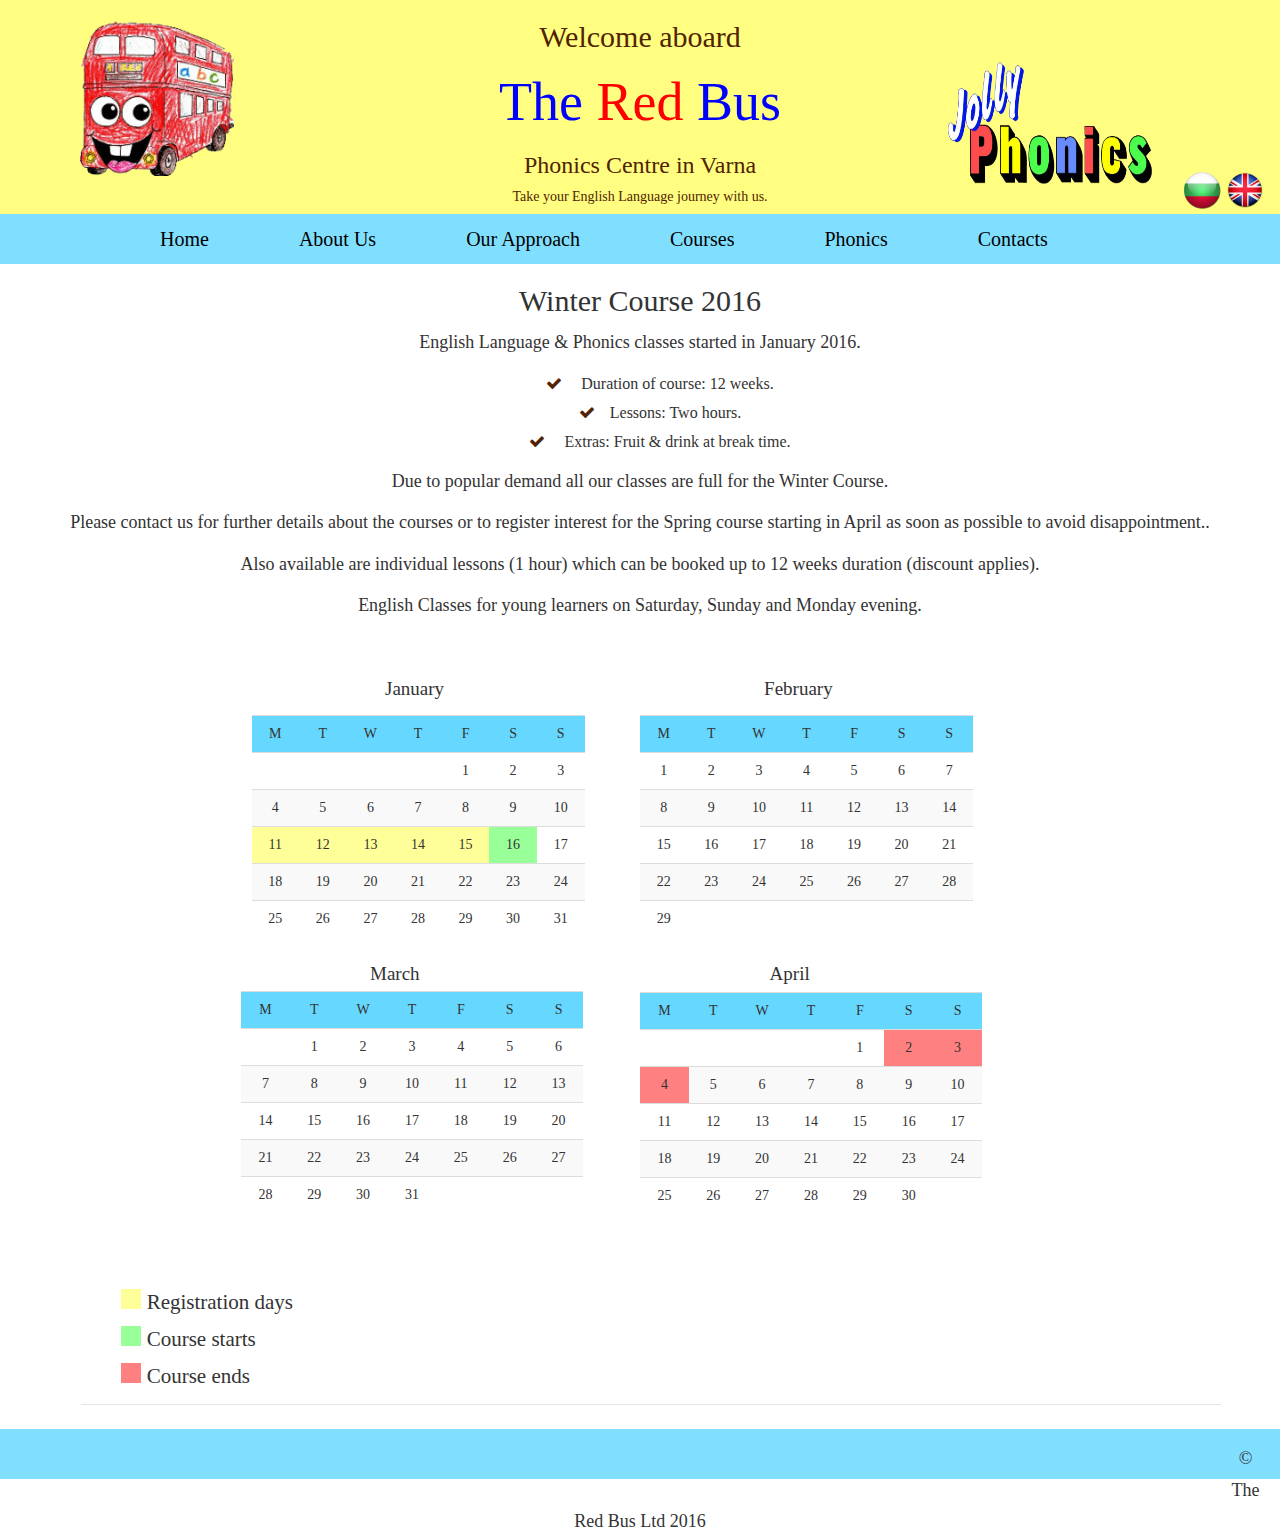
==== Courses.html @ 52528436 "first push" ====
<!DOCTYPE html>
<html lang="en">
<head>
    <title>The Red Bus</title>
    <meta charset="utf-8">
    <meta name="generator"  content="Serif WebPlus X7 (15,0,4,38)">
    <meta name="viewport" content="width=device-width, initial-scale=1, maximum-scale=1,user-scalable=no">
    <meta name="description" content="The red bus -varna - english phonics centre for teaching young children">
    <meta name="keywords" content="english, language, education, varna, craft, music, singing, child, young learners, phonics, art, варна, jennifer">
    <!-- Latest compiled and minified CSS -->
    <link rel="stylesheet" href="http://maxcdn.bootstrapcdn.com/bootstrap/3.3.6/css/bootstrap.min.css">

    <!-- jQuery library -->
    <script src="https://ajax.googleapis.com/ajax/libs/jquery/1.12.0/jquery.min.js"></script>

    <!-- Latest compiled JavaScript -->
    <script src="http://maxcdn.bootstrapcdn.com/bootstrap/3.3.6/js/bootstrap.min.js"></script>
    <link rel="stylesheet" href="style/style.css" type="text/css">
     <link rel="stylesheet" href="style/responsiv.css" type="text/css">
    <link rel="stylesheet" href="http://cdnjs.cloudflare.com/ajax/libs/font-awesome/4.4.0/css/font-awesome.min.css">
    <script type="text/javascript" src="script/jquery.js"></script>
    <script type="text/javascript">
        $(document).ready(function() {
            $("a.ActiveButton").bind
            ({ mousedown:function()
            {if ( $(this).attr('disabled') === undefined )
                $(this).addClass('Activated');
            },
                mouseleave:function()
                { if ( $(this).attr('disabled') === undefined )
                    $(this).removeClass('Activated');},
                mouseup:function()
                { if ( $(this).attr('disabled') === undefined )
                    $(this).removeClass('Activated');
                }});
        });
    </script>
    <!--Favicon -->
    <link rel="shortcut icon" href="img/favicon.ico" type="image/x-icon">
    <link rel="icon" href="img/favicon.ico" type="image/x-icon">

</head>
<body>
<!-- Header - including Logo pics, Greating and Flags -->
<div class="wrapper">
<header id="header">
	<div class="container-fluid">
		<div class="row">
		    <h2>Welcome aboard</h2>
		    <h1>The <span>Red</span> Bus</h1>
		    <h3>Phonics Centre in Varna</h3>
		    <h5>Take your English Language journey with us.</h5>
    	</div>
    </div>
<!-- Logo img -->
	<div class="container">
		<div class="row">
			<div id="placeForPic1 col-lg-12">
			  <a href="index.html">  <img id="redBus" class="img-responsive" src="img/theredbuscopy.png" alt="A red bus" /></a>
			</div>
		</div>
	</div>
	
<!-- Flags -->
	<div class="container">
		<div class="row">
			<div id="icons" class="col-lg-12 text-right">
				<a href="Coursesbg.html">	<img src="img/BulgariaFlag.png" alt="a bulgarian flag" /></a>
				<a href="Courses.html">	<img src="img/UKFlag.png" alt="an UK flag" /></a>
			</div>
		</div>
	</div>	
	
<!-- Phoncis img -->	
	<div class="container">
		<div class="row">
		<div id="placeForPic2" class="container">
		    <img id="phonics" class="img-responsive" src="img/jp.png" />
		 </div>
		</div>
	</div>
</header>

<nav class="navbar navbar-default navbar-shrink" >
    <div class="container">
        <div class="navbar-header">
            <button type="button" class="navbar-toggle" data-toggle="collapse" data-target="#navBar">
                <span class="icon-bar"></span>
                <span class="icon-bar"></span>
                <span class="icon-bar"></span>
            </button>
        </div>
        <div class="collapse navbar-collapse" id="navBar">
            <ul class="nav navbar-nav navbar-center">
                <li><a href="index.html">Home</a></li>
                <li><a href="About%20Us.html">About Us</a></li>
                <li><a href="Our%20approach.html">Our Approach</a></li>
                <li><a href="Courses.html">Courses</a></li>
                <li><a href="Phonics.html">Phonics</a></li>
                <li><a href="Contact.html">Contacts</a></li>
            </ul>
        </div>

    </div>
</nav>

<section id="main" role="main">
    <div class="container">
        <div class="row">
            <div class="col-lg-12" id="courses">
             <h2>   Winter Course 2016</h2>
       <!--  <h3> ****Register Now****</h3>  -->   
               <p>English Language & Phonics classes started in January 2016.</p>
                <ul>
                    <li class="list2"> Duration of course: 12 weeks.</li>
                    <li class="list2">Lessons: Two hours.</li>
                    <li class="list2"> Extras: Fruit & drink at break time.</li>
                </ul>
             <p>Due to popular demand all our classes are full for the Winter Course.</p>
             <p>Please contact us for further details about the courses or to register interest for the Spring course starting in April as soon as possible to avoid disappointment.. </p>
             <p>Also available are individual lessons (1 hour) which can be booked up to 12 weeks duration (discount applies).</p>
             <p>English Classes for young learners on Saturday, Sunday and Monday evening.</p>
            </div>

     <div class="col-lg-12" id="calendar">
          <div class="col-lg-12">
            <p><span>January</span><span id="february">February</span></p>
           	 <table class="table table-striped table-hover table-responsive" id="tableOne">               
                <tbody>
                    <tr >
                        <td class="week">M</td>
                        <td class="week">T</td>
                        <td class="week">W</td>
                        <td class="week">T</td>
                        <td class="week">F</td>
                        <td class="week">S</td>
                        <td class="week">S</td>
                    </tr>
                    <tr>
                        <td></td>
                        <td></td>
                        <td></td>
                        <td></td>
                        <td>1</td>
                        <td>2</td>
                        <td>3</td>
                    </tr>
                    <tr>
                        <td>4</td>
                        <td>5</td>
                        <td>6</td>
                        <td>7</td>
                        <td>8</td>
                        <td>9</td>
                        <td>10</td>

                    </tr>
                    <tr>
                        <td class="regDays">11</td>
                        <td class="regDays">12</td>
                        <td class="regDays">13</td>
                        <td class="regDays">14</td>
                        <td class="regDays">15</td>
                        <td class="courseStarts">16</td>
                        <td>17</td>
                    </tr>
                    <tr>
                        <td>18</td>
                        <td>19</td>
                        <td>20</td>
                        <td>21</td>
                        <td>22</td>
                        <td>23</td>
                        <td>24</td>
                    </tr>
                <tr>
                    <td>25</td>
                    <td>26</td>
                    <td>27</td>
                    <td>28</td>
                    <td>29</td>
                    <td>30</td>
                    <td>31</td>
                </tr>
                </tbody>
            </table>                      
      </div>          
          <div class="col-lg-12">
            <table class="table table-striped table-hover table-responsive" id="tableTwo">           
                <tbody>
                <tr >
                    <td class="week">M</td>
                    <td class="week">T</td>
                    <td class="week">W</td>
                    <td class="week">T</td>
                    <td class="week">F</td>
                    <td class="week">S</td>
                    <td class="week">S</td>
                </tr>
                <tr>
                    <td>1</td>
                    <td>2</td>
                    <td>3</td>
                    <td>4</td>
                    <td>5</td>
                    <td>6</td>
                    <td>7</td>
                </tr>
                <tr>
                    <td>8</td>
                    <td>9</td>
                    <td>10</td>
                    <td>11</td>
                    <td>12</td>
                    <td>13</td>
                    <td>14</td>
                </tr>
                <tr>
                    <td>15</td>
                    <td>16</td>
                    <td>17</td>
                    <td>18</td>
                    <td>19</td>
                    <td>20</td>
                    <td>21</td>
                </tr>
                <tr>
                    <td>22</td>
                    <td>23</td>
                    <td>24</td>
                    <td>25</td>
                    <td>26</td>
                    <td>27</td>
                    <td>28</td>
                </tr>
                <tr>
                    <td>29</td>
                    <td></td>
                    <td></td>
                    <td></td>
                    <td></td>
                    <td></td>
                    <td></td>

                </tr>
                </tbody>
            </table>
    </div>
                   
      <p> <span id="march">March</span><span id="april">April</span></p>

   		<div class="col-lg-12">
                                   
            <table class="table table-striped table-hover table-responsive" id="tableThree" >            
                <tbody>
                <tr>
                    <td class="week">M</td>
                    <td class="week">T</td>
                    <td class="week">W</td>
                    <td class="week">T</td>
                    <td class="week">F</td>
                    <td class="week">S</td>
                    <td class="week">S</td>
                </tr>
                <tr>
                    <td></td>
                    <td>1</td>
                    <td>2</td>
                    <td>3</td>
                    <td>4</td>
                    <td>5</td>
                    <td>6</td>

                </tr>
                <tr>
                    <td>7</td>
                    <td>8</td>
                    <td>9</td>
                    <td>10</td>
                    <td>11</td>
                    <td>12</td>
                    <td>13</td>
                </tr>
                <tr>
                    <td>14</td>
                    <td>15</td>
                    <td>16</td>
                    <td>17</td>
                    <td>18</td>
                    <td>19</td>
                    <td>20</td>
                </tr>
                <tr>
                    <td>21</td>
                    <td>22</td>
                    <td>23</td>
                    <td>24</td>
                    <td>25</td>
                    <td>26</td>
                    <td>27</td>
                </tr>
                <tr>
                    <td>28</td>
                    <td>29</td>
                    <td>30</td>
                    <td>31</td>
                    <td></td>
                    <td></td>
                    <td></td>
                </tr>
                </tbody>
            </table>
         </div>    
      
            <div class="col-lg-12">                     
               <table class="table table-striped table-hover table-responsive" id="tableFour">               
                <tbody>
                    <tr >
                        <td class="week">M</td>
                        <td class="week">T</td>
                        <td class="week">W</td>
                        <td class="week">T</td>
                        <td class="week">F</td>
                        <td class="week">S</td>
                        <td class="week">S</td>
                    </tr>
                    <tr>
                        <td></td>
                        <td></td>
                        <td></td>
                        <td></td>
                        <td>1</td>
                        <td class="courseEnds">2</td>
                        <td class="courseEnds">3</td>
                    </tr>
                    <tr>
                        <td class="courseEnds">4</td>
                        <td>5</td>
                        <td>6</td>
                        <td>7</td>
                        <td>8</td>
                        <td>9</td>
                        <td>10</td>

                    </tr>
                    <tr>
                        <td>11</td>
                        <td>12</td>
                        <td>13</td>
                        <td>14</td>
                        <td>15</td>
                        <td>16</td>
                        <td>17</td>
                    </tr>
                    <tr>
                        <td>18</td>
                        <td>19</td>
                        <td>20</td>
                        <td>21</td>
                        <td>22</td>
                        <td>23</td>
                        <td>24</td>
                    </tr>
                <tr>
                    <td>25</td>
                    <td>26</td>
                    <td>27</td>
                    <td>28</td>
                    <td>29</td>
                    <td>30</td>
                    <td></td>
                </tr>
                </tbody>
            </table>
      </div>
      </div>

           
            <form class="col-lg-12">
            	<fieldset>
            		<legend>
            			<ul>
            				<li><canvas id="regDay"></canvas> Registration days</li>
            				<li><canvas id="startCourse"></canvas> Course starts</li>
            				<li><canvas id="endCourse"></canvas> Course ends</li>
            			</ul>
            		</legend>
            	</fieldset>
            </form>
	 </div>
 </div>     
</section>
</div>
<footer>
    <p> © The Red Bus Ltd 2016</p>
</footer>
</body>
</html>
---- style/style.css ----
body
{
    width: 100%;
    height: 100%;
    overflow-x: hidden;
    font-family: "Comic Sans MS", cursive; !important;
    line-height: 1.75;
}

/*Header*/

header
{
    width: 100%;
    background-color:  #fffe80;
    text-align: center;
}

header h1
{
    font-size: 54px;
    color: #0000ff;
}

header h2, h3, h5
{
    color: #512303;
}

header span
{
  color:   #ff0000;
}


#redBus
{
    position: absolute;
    top: 2rem;
    left: 8rem;
    cursor: pointer;
    width: 12%;
}

#redBus:hover
{
    -o-transform: rotate(-20deg);;
    -ms-transform: rotate(-20deg); /* IE 9 */
    -webkit-transform: rotate(-20deg); /* Safari */
    transform: rotate(-20deg); /* Standard syntax */
}

#phonics
{
    position: absolute;
    top: 6%;
    right: 10%;
    width: 16%;
    height: 16%;
}

#phonics:hover
{
    -o-transform: rotate(20deg);;
    -ms-transform: rotate(20deg); /* IE 9 */
    -webkit-transform: rotate(20deg); /* Safari */
    transform: rotate(20deg); /* Standard syntax */
}

#headerHome h2
{
    -webkit-animation: zoom 2s 1 ease;
    -moz-animation:  zoom 2s 1 ease;
    -o-animation: zoom 2s 1 ease;
    animation: zoom 2s 1 ease;
}

@-webkit-keyframes zoom
{
    0% {
        opacity: 0;
        -webkit-transform: translateY(-215px);
    }
    100%
    {
        opacity: 1;
        -webkit-transform: translateY(0);
    }
}

#headerHome h1
{
    -webkit-animation: zoomTwo 3s 1 ease;
    -moz-animation:  zoomTwo 3s 1 ease;
    -o-animation: zoomTwo 3s 1 ease;
    animation: zoomTwo 3s 1 ease;
}

@-webkit-keyframes zoomTwo
{
    0% {
        opacity: 0;
        -webkit-transform: translateY(-555px);
    }
    100%
    {
        opacity: 1;
        -webkit-transform: translateY(0);
    }
}

#headerHome h3
{
    -webkit-animation: zoomThree 6s  1 ease;
    -moz-animation:  zoomThree 6s  1 ease;
    -o-animation: zoomThree 6s  1 ease;
    animation: zoomThree 6s  1 ease;
}

@-webkit-keyframes zoomThree
{
    0% {
        opacity: 0;
        -webkit-transform: translateY(255px);
    }
    100%
    {
        opacity: 1;
        -webkit-transform: translateY(0);
    }
}

#headerHome h5
{
    font-size: medium;
    -webkit-animation: zoomFour 6s 4s 1 ease;
    -moz-animation:  zoomFour 6s 1 ease;
    -o-animation: zoomFour 6s 1 ease;
    animation: zoomFour 6s 1 ease;
}

@-webkit-keyframes zoomFour
{
    0% {
        opacity: 0;
        -webkit-transform: translatey(285px);
    }
    100%
    {
        opacity: 1;
        -webkit-transform: translateY(0);
    }
}

/*Navigation Menu*/

.navbar
{
    margin-bottom: 0;
    border-radius:0;
}

.navbar-default
{
    border: 0;
    background-color: #80dfff;
    width: 100%;
    -webkit-transition: padding .3s;
    -moz-transition: padding .3s;
    transition: padding .3s;
}

.navbar-default .nav li
{
    border: 0;
}

.navbar-default .nav li a
{
    color: #000000;
    font-size: 2rem;
    padding-left: 7.5rem;
}

.navbar-default .nav a:hover
{
    text-decoration: underline;
}

.navbar-default .navbar-nav>.open>a, .navbar-default .navbar-nav>.open>a:focus, .navbar-default .navbar-nav>.open>a:hover
{
    background-color:  #00bfff;
    color: #ffffff;
}

#icons 
{
	position: absolute;
	top: 17rem;
	left: 0;
	right: 0;
}

#icons img:hover
{
	-ms-transform: scale(1.1,1.1);
	-webkit-transform: scale(1.1,1.1);
	transform: scale(1.1,1.1);
	cursor: pointer;
}

/*Content*/

    /*Home Section*/


#main
{
    position: relative;
    top: 20%;
    width: 100%;
    background-color:  #ffffff;
}


#main #information
{

    width: 80%;
    font-size: 2rem;
    padding: 2rem 2rem 2rem 2rem;
    text-indent: 2rem;
    text-align: justify;
    position: relative;
    left: 10%;
}

#main .blue
{
    color: #0000ff;
}

#main .red
{
    color: #ff0000;
}

#courseInfo
{
    background-color: #ffff99;
    position: relative;
    top: 2rem;
    left: 25%;
    width: 50%;
    padding: 2rem 2rem 2rem 2rem;
    box-shadow: 2px 2px 3px 2px #3f3f3f;
}

#courseInfo h2
{
    color: #ff0000;
}

#courseInfo p
{
    text-align: center;
    font-size: larger;
}

#courseInfo li
{
    font-size: medium;
    list-style-type: none;
}

.list:before {
    font-family: 'FontAwesome';
    content: '\f00c';
    margin-right: 15px;
    color: #ff0000;
}

#main #letter
{
    background-color: #ffffff;
    text-align: justify;
    text-indent: 2rem;
    padding-top: 2rem ;
    box-shadow: 2px 2px 3px 2px #3f3f3f;
    position: relative;
    top: 5rem;
    width: 80%;
    left: 10%;
}

blockquote
{
	margin: 0;
}

#letter #quote
{
    text-align: right;
    padding-right: 2rem;  
    font-size: large;
}

    /*About Us Section*/

#main #aboutUs
{
    padding: 2rem 2rem 2rem 2rem;
    font-size: 1.8rem;
    text-align: justify;
    text-indent: 2rem;
    width: 80%;
    position: relative;
    left: 9%;
}

#aboutUs img
{
    max-width: 30%;
    min-height: 40%;
    float: left;
    padding-right: 2rem;
}

#main #ourApprouch
{
    width: 80%;
    position: relative;
    left: 10%;
    padding: 2rem 2rem 2rem 2rem;
    font-size: 1.8rem;
    text-align: justify;
    text-indent: 2rem;
}

/*Courses*/

#courses
{
    text-align: center;
}

#courses p
{
    font-size: large;
}

#courses li
{
    list-style-type: none;
    font-size: medium;

}

.list2:before {
    font-family: 'FontAwesome';
    content: '\f00c';
    margin-right: 15px;
    color: #512303;
}

/*Table Calendars*/

#calendar
{
    padding-top: 4rem;
}

#calendar  p
{
	font-size: 1.9rem;
}

#calendar span
{
	padding-left: 30rem;
}

#calendar #february
{
	padding-left: 32rem;
}

#calendar #march
{
	padding-left: 30rem;
	position: relative;
	bottom: 24.2rem;
}

#calendar #april
{
	padding-left: 35rem;
	position: relative;
    bottom: 24.2rem;
}

#main table
{
    width: 30%;
    background-color: #ffffff;
    text-align: center;
}

 .week
{
    background-color:  #66d8ff;
}

 .regDays
 {
    background-color: #ffff99;
 }

 .courseStarts
 {
     background-color: #99ff99;
 }
 
 .courseEnds
 {
 	background-color:  #ff8080;
 }
 
 #tableOne
 {
	  position: relative;
	  left: 15%;
 }
 
 #tableTwo
 {
	 position: relative;
	 left: 50%;
	 bottom: 24.2rem;
 }
 
 #tableThree
 {
	 position: absolute;
	 bottom: 1rem;
	 left: 15%;
 }
 
 #tableFour
 {
	position: absolute;
	bottom:1rem;
	left: 50%;	
 }
 
  legend
 {
 	position: relative;
 	left: 1%;
 	top: 4rem;
 }
 
  ul li
 {
 	list-style-type: none;
 	
 }
 
 #regDay
 {
 	width: 2rem;
 	height: 2rem;
 	background-color: #ffff99;
 }

 #startCourse
 {
 	width: 2rem;
 	height: 2rem;
 	background-color: #99ff99;
 }
 
 #endCourse
 {
 	width: 2rem;
 	height: 2rem;
 	background-color: #ff8080;
 }
 
 
 #phonicsInfo
 {
 
     position: relative;
     width: 90%;
    left: 3%;
    
 }

 #phonicsInfo h2
 {
     text-align: center;
     padding-bottom: 3rem;
 }

 #phonicsInfo p
 {
     text-align: justify;
     text-indent: 2rem;
     font-size: large;
 }

#phonicsInfo ol{
    font-size: large;
}

#googleCalendar
{
	position: relative;
	left: 40%;
}

/*Contact Section*/

#contacts
{
	text-align: center;
	
}

#contacts h1
{
	padding-bottom: 2rem;
}

#details
{
	border: 3px solid black;
	width: 40%;
	border-radius: 8px;
	position: relative;
	left: 30%;
	padding-top: 1rem;
	padding-bottom: 1rem;
}

#contacts p
{
	font-size: large;	
}

.fb-page
{
	position: relative;
	top: 5rem;
}

#main #buttons
{
	text-align: center;
}

/*Footer*/

footer
{
    background-color: #80dfff;
    height: 50px;
    position: relative;
    top: 10rem;
    padding-top: 2rem;
    text-align: center;
    font-size: large;
    padding:  14px ;
}

footer p
{
    margin: 0;
}

* {
margin: 0;
}
html, body {
height: 100%;
}
.wrapper {
min-height: 100%;
height: auto !important;
height: 100%;
margin: 0 auto -4em;
}
---- style/responsiv.css ----
/* Responsiv Course Info */ /* Responsiv nav menu */

@media only screen and (max-width: 1199px)
{
	#courseInfo 
{
    left: 20%;
    width: 60%;
}
.navbar-default .nav li a 
	{   
    	padding-left: 5rem;
	}
	
	#redBus
	{
		top: 3rem;
	}

#calendar span 
{
    padding-left: 25rem;
}


#calendar #february {
    padding-left: 24rem;
}

#calendar #march {
    padding-left: 26rem;
}

#calendar #april {
    padding-left: 28rem;

}

}

@media only screen and (max-width: 991px)
{
	.navbar-default .nav li a 
	{   
    	padding-left: 1rem;
	}
	
	/* Responsiv Course Info */

	#courseInfo 
	{
	    left: 10%;
	    width: 80%;
	}
	
	#main #information
	{
		left: 0;
	    width: 100%;
	}
	
	#redBus
	{
		top: 4rem;
		width: 15%;
	}
	
	#details 
{
    width: 60%;
    left: 20%;
}

#tableOne {
    left: 10%;
}

#tableTwo {
    left: 52%;
}

#tableThree {
    left: 12%;
}

#tableFour {
    left: 52%;
}

#calendar span {
    padding-left: 17rem;
}

#calendar #february {
    padding-left: 20rem;
}

#calendar #march {
    padding-left: 20rem;
}

#calendar #april {
    padding-left: 22rem;
}

}

@media only screen and (max-width: 840px)
{
header	h1
	{
		font-size: 50px;
	}
	
	#redBus
	{
		top: 4rem;
		width: 15%;
		left: 5rem;
	}
	
	#phonics 
{
    position: absolute;
    top: 8%;
    right: 5%;
    width: 20%;
    height: 16%;
}
}

@media only screen and (max-width: 767px)
{
#icons {
    position: absolute;
    top: 0rem;
    /* bottom: 5rem; */
    left: 0;
    right: 0;
    z-index: 111;
    text-align: center;
    /* width: 40%; */
}

header h1
{
	position: relative;
	top: 1rem;
}

h2
{
	position: relative;
	top: 2rem;
}

#navBar
{
	position: relative;
	top: 2rem;
}

#main #aboutUs 
{
    width: 90%;
    left: 5%;
}

#tableTwo {
    bottom: 23.8rem;
}

.navbar-default .nav li a 
{
	padding-bottom: 2rem;
}
}

@media only screen and (max-width: 750px)
{
	#calendar span {
    padding-left: 15rem;
}

#calendar #february {
    padding-left: 18rem;
}

#calendar #march {
    padding-left: 17rem;
}

#calendar #april {
    padding-left: 20rem;
}
}

@media only screen and (max-width: 735px)
{
	
#redBus 
{
    top: 4rem;
    width: 18%;
    left: 2rem;
}
	
	#phonics 
{
    position: absolute;
    top: 8%;
    right: 1%;
    width: 24%;
    height: 16%;
}
}


@media only screen and (max-width: 716px)
{
#courseInfo 
	{
	    left: 5%;
	    width: 90%;
	}
}

@media only screen and (max-width: 670px)
{
	
	#redBus 
	{
		display: none;
	}
	
	#phonics 
	{
		display: none;
	}	
	
	#details 
	{
    width: 80%;
    left: 10%;
}

#main table {
    width: 25%;
    background-color: #ffffff;
    text-align: center;
}

#tableOne {
    left: 5%;
}

#calendar span {
    padding-left: 12rem;
}

#tableThree {
    left: 7%;
}

#calendar #march {
    padding-left: 14rem;
}
}

@media only screen and (max-width: 638px)
{
#courseInfo 
	{
	    left: 0;
	    width: 100%;
	}
	
	#main #letter 
	{
    width: 100%;
    left: 0;
}

#main #ourApprouch 
{
    width: 100%;
    left: 0;
    padding: 2rem 2rem 2rem 2rem;
}
}

@media only screen and (max-width: 612px)
{
	#main table {
    width: 100%;
}

#tableOne {
    left: 0;
}

#tableTwo {
    left: 0;
    bottom: 0;
    top: 4rem;
}

 #tableThree
 {
	 position: relative;
	 bottom: 1rem;
	 left: 0;
	 top: 3rem;
 }
 
 #tableFour
 {
	position: relative;
	bottom: 0;
	left: 0;	
	top: 6rem;
 }

#calendar p span
{
	position: relative;
	left: 4rem;
	padding: 0;
}

#calendar #february
{
	position: relative;
	top: 28rem;
	padding: 0;
	left: -4rem;
}

#calendar #march {
   position: relative;
   padding: 0;
   top: 4rem;
   left: 5rem;
}

#calendar #april {
   position: relative;
   padding: 0;
   top: 30rem;
   left: 0;
}

 legend
 {
 	top: 7rem;
 }
}

@media only screen and (max-width: 576px)
{
#courseInfo h2
 {
    font-size: 27px;
    text-align: center;
}

	#details 
	{
    width: 100%;
    left: 0;
}

}

@media only screen and (max-width: 470px)
{
	.fb-page
	{
		width: 100%;
	}
}

@media only screen and (max-width: 450px)
{
	header h1
	{
		font-size: 45px;
	}
	
	#main #aboutUs 
{
    width: 100%;
    left: 0;
}
}

@media only screen and (max-width: 407px)
{
	#details 
{
	font-size: 15px   
}
}

@media only screen and (max-width: 347px)
{
	header h1
	{
		font-size: 40px;
	}
	
	#courseInfo h2
 {
    font-size: 24px;
    text-align: center;
}

	#contacts p
{
	font-size: 13px   
}

}

@media only screen and (max-width: 280px)
{
	header h1
	{
		font-size: 35px;
	}
}

@media only screen and (max-width: 249px)
{
	footer
	{
		padding: 10px;
	}
}

@media only screen and (max-height: 681px)
{
	footer
	{
		
	}
}
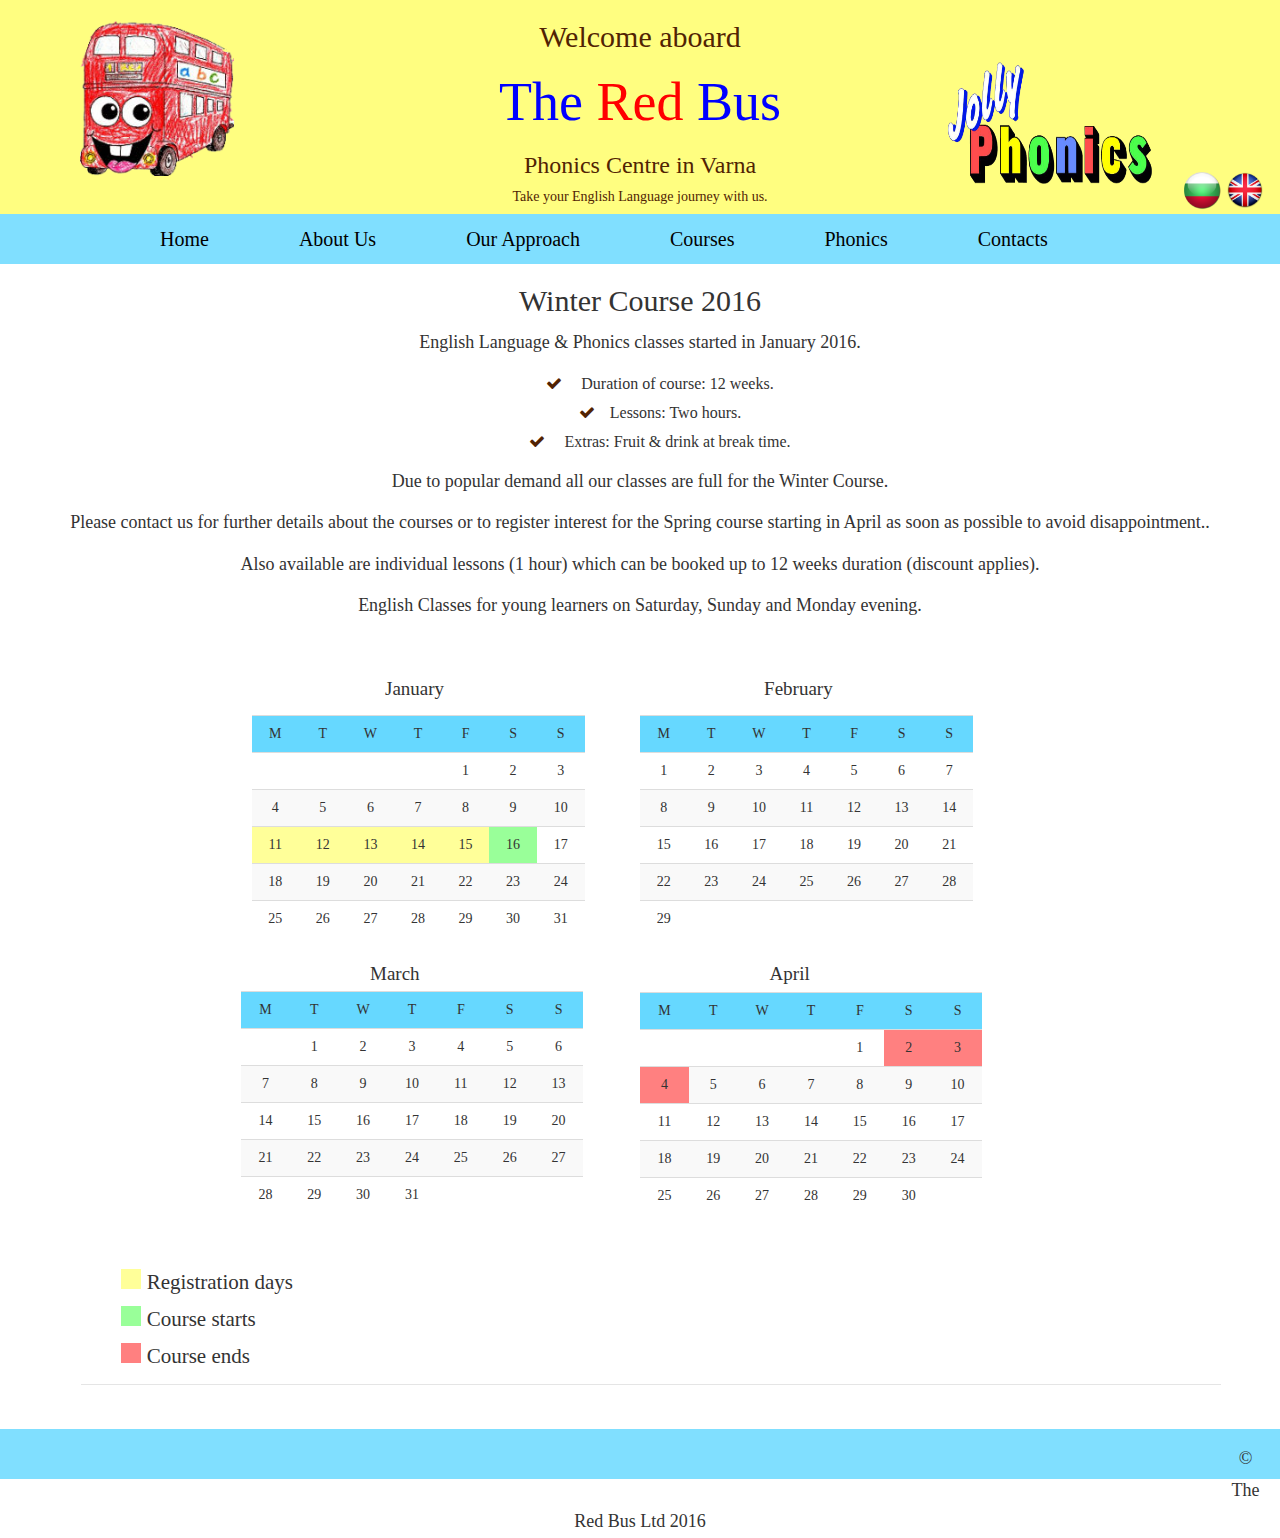
==== commit 0f6959a3: "legend moved" ====
--- a/Courses.html
+++ b/Courses.html
@@ -375,7 +375,6 @@
       </div>
       </div>
 
-           
             <form class="col-lg-12">
             	<fieldset>
             		<legend>
--- a/style/style.css
+++ b/style/style.css
@@ -457,7 +457,7 @@
  {
  	position: relative;
  	left: 1%;
- 	top: 4rem;
+ 	top: 2rem;
  }
  
   ul li
